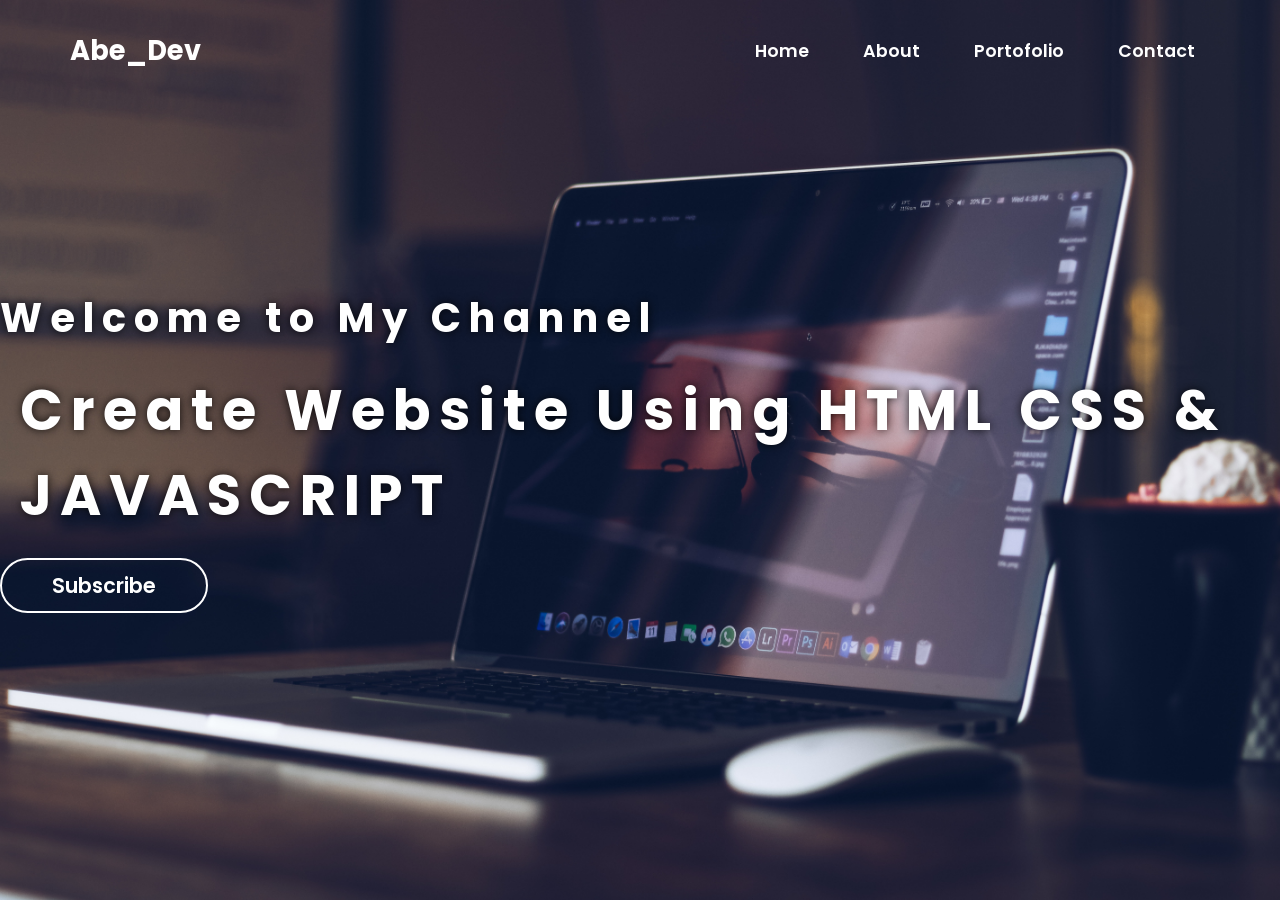
==== index.html @ 66fd21b2 "Change_About" ====
<!DOCTYPE html>
<html lang="en">
<head>
    <meta charset="UTF-8">
    <meta http-equiv="X-UA-Compatible" content="ie=edge">
    <meta name="viewport" content="width=device-width, initial-scale=1.0">
    <link rel="shortcut icon" type="x-icon" href="html.png">
    <title>Aabbebb</title>
    <link rel="stylesheet" href="style.css">
</head>
<body>
    <!-- NAVIGATION -->
    <header class="header">
        <h2 class="logo">Abe_Dev</h2>
            <nav class="navbar">
                <a href="">Home</a>
                <a href="">About</a>
                <a href="">Portofolio</a>
                <a href="">Contact</a>
            </nav>
    </header>
    <script> src="script.js"</script>
    <!-- NAVIGATION END-->

    <!--  -->
    <section class="hero">
        <div class="content">
            <h3>Welcome to My Channel</h3>
            <h1>Create Website Using HTML CSS & JAVASCRIPT</h1>
            <button>Subscribe</button>
        </div>
    </section>
    <footer class="footer">

    </footer>
</body>
</html>
---- style.css ----
@import url('https://fonts.googleapis.com/css2?family=Poppins:wght@600&display=swap');

* {
    margin: 0;
    padding: 0;
    box-sizing: border-box;
    font-family: 'Poppins', sans-serif;
}

.header  {
    position: fixed;
    top: 0;
    left: 0;
    width: 100%;
    padding: 30px 70px;
    display: flex;
    justify-content: space-between;
    align-items: center;
    z-index: 100;
}

.logo {
    font-size: 1.7em;
    cursor: default;
    color: #fff;
}

.navbar a {
    color: #fff;
    font-size: 1.1em;
    margin-left: 20px;
    text-decoration: none;
    padding: 6px 15px;
    font-weight: 600;
    transition: 0.6s;
}

.navbar a:hover {
    border-bottom: 3px solid #ffffff;
    border-radius: 60px;
}

.hero {
    position: relative;
    width: 100%;
    height: 100vh;
    background: url(123.jpg);
    background-size: cover;
    background-position: center;
    display: flex;
    justify-content: center;
    align-items: center;
}

.content {
    color: #fff;
    text-align: left;
    letter-spacing: .5em;
    text-shadow: 0 0 10px rgba(0,0,0,.8);
}

h3 {
    font-size: 2.5em;
}

h1 {
    font-size: 3.5em;
    padding: 20px;
}

button {
    font-size: 1.3em;
    color: #fff;
    font-weight: 600;
    padding: 10px 50px;
    cursor: pointer;
    border-radius: 40px;
    background: transparent;
    border: 2px solid #fff ;
    outline: none;
    transition: 0.8s;
}

button:hover {
    color: black;
    background-color: #fff;
}
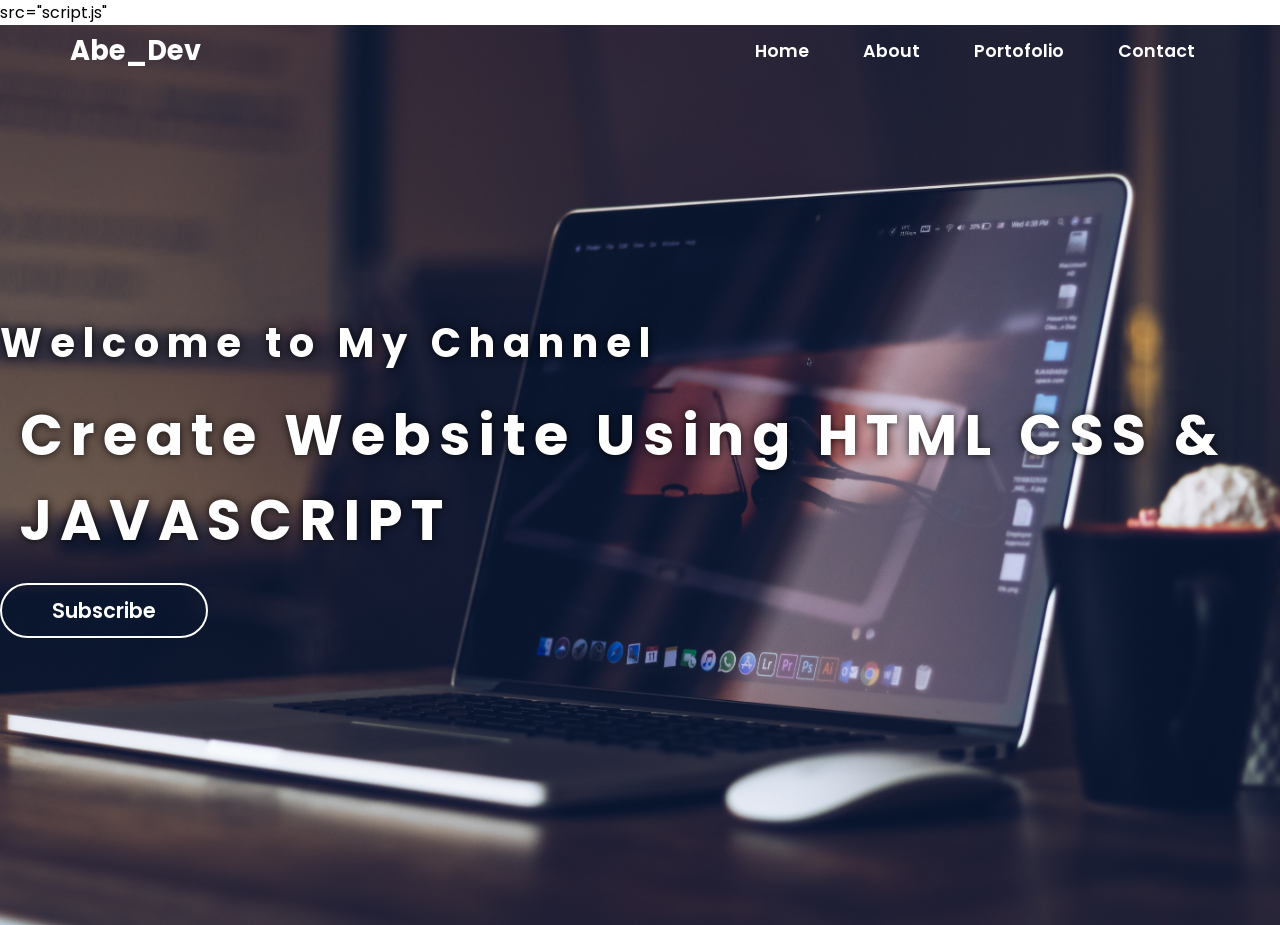
==== commit bb92d45b: "Scrip" ====
--- a/index.html
+++ b/index.html
@@ -19,7 +19,7 @@
                 <a href="">Contact</a>
             </nav>
     </header>
-    <script> src="script.js"</script>
+    <scrip> src="script.js"</script>
     <!-- NAVIGATION END-->
 
     <!--  -->
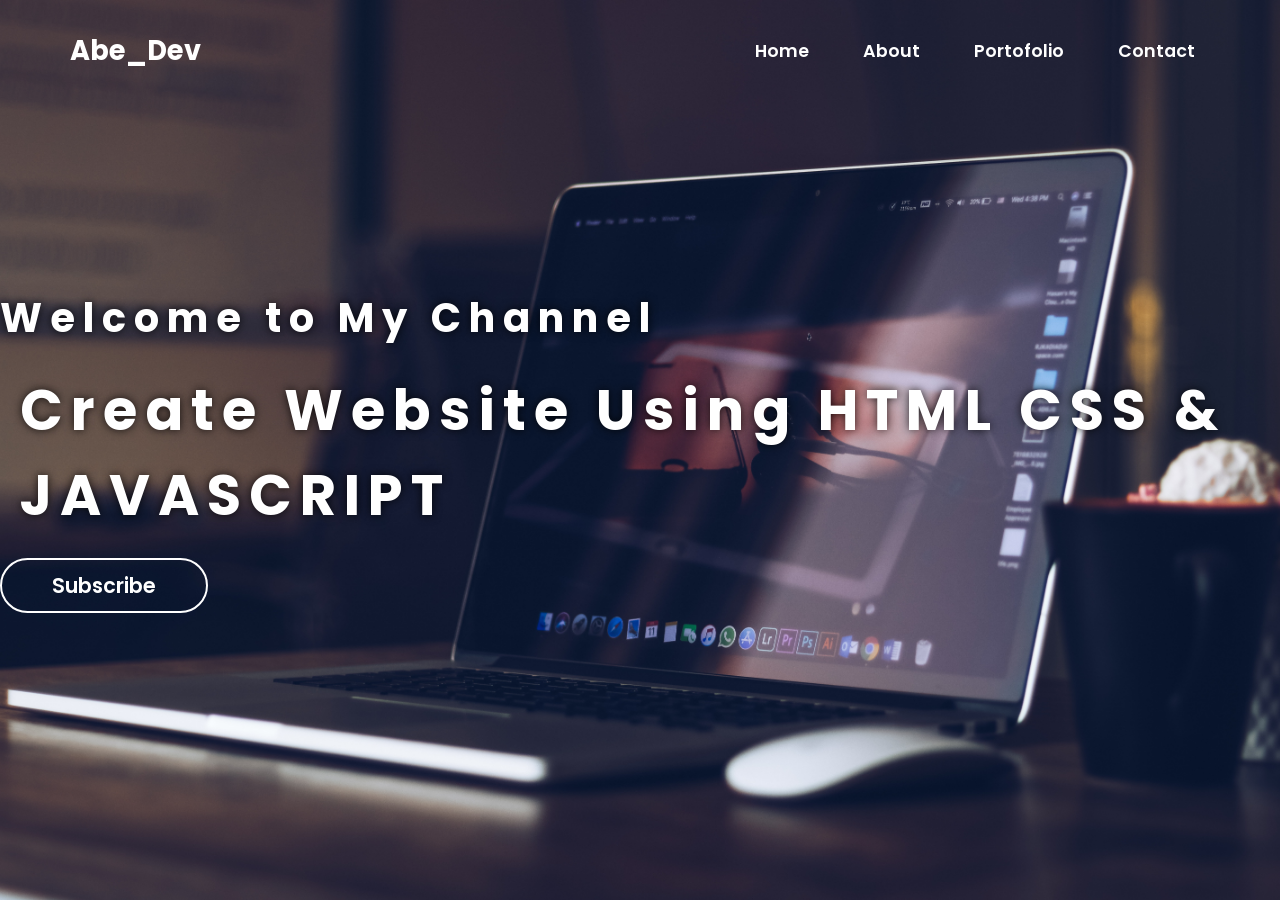
==== commit 5afbdd84: "Script" ====
--- a/index.html
+++ b/index.html
@@ -19,7 +19,7 @@
                 <a href="">Contact</a>
             </nav>
     </header>
-    <scrip> src="script.js"</script>
+    <script> src="script.js"</script>
     <!-- NAVIGATION END-->
 
     <!--  -->
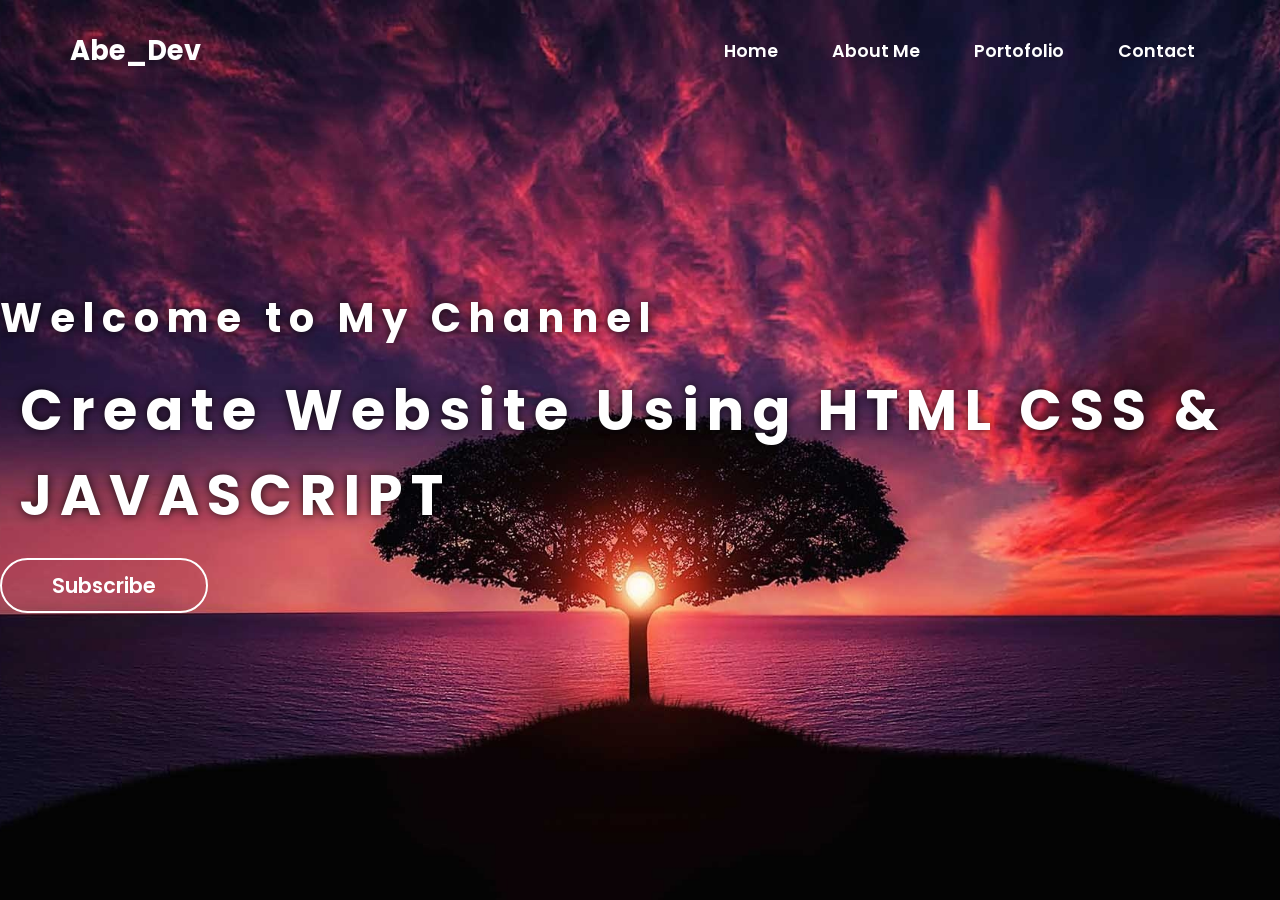
==== commit 1a931d18: "Update index.html Change About To About Me" ====
--- a/index.html
+++ b/index.html
@@ -14,7 +14,7 @@
         <h2 class="logo">Abe_Dev</h2>
             <nav class="navbar">
                 <a href="">Home</a>
-                <a href="">About</a>
+                <a href="">About Me</a>
                 <a href="">Portofolio</a>
                 <a href="">Contact</a>
             </nav>
--- a/style.css
+++ b/style.css
@@ -44,7 +44,7 @@
     position: relative;
     width: 100%;
     height: 100vh;
-    background: url(123.jpg);
+    background: url(sunset.jpg);
     background-size: cover;
     background-position: center;
     display: flex;
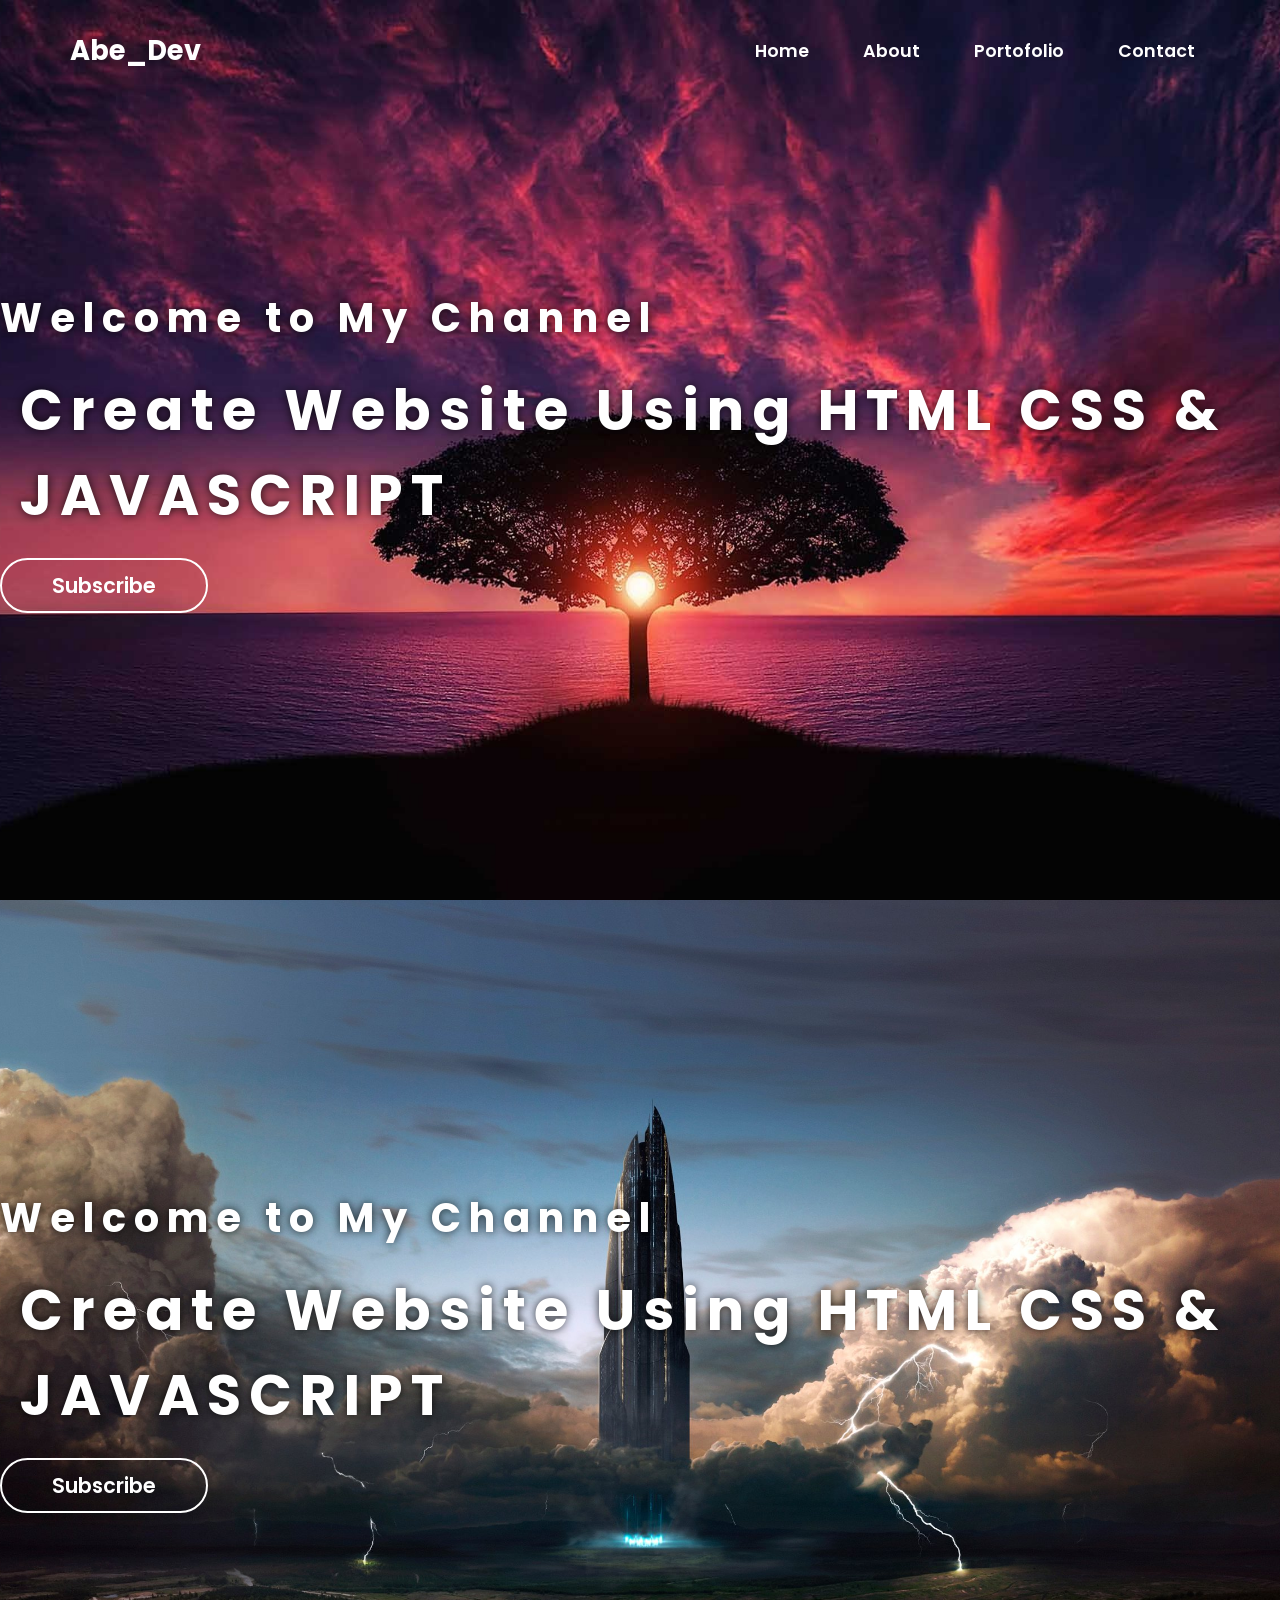
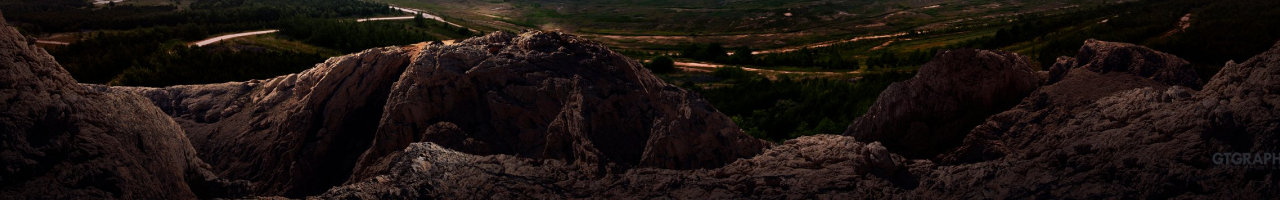
==== commit 8e47c4e0: "add_page_2" ====
--- a/index.html
+++ b/index.html
@@ -7,6 +7,7 @@
     <link rel="shortcut icon" type="x-icon" href="html.png">
     <title>Aabbebb</title>
     <link rel="stylesheet" href="style.css">
+    <script src="index.js"></script>
 </head>
 <body>
     <!-- NAVIGATION -->
@@ -14,7 +15,7 @@
         <h2 class="logo">Abe_Dev</h2>
             <nav class="navbar">
                 <a href="">Home</a>
-                <a href="">About Me</a>
+                <a href="">About</a>
                 <a href="">Portofolio</a>
                 <a href="">Contact</a>
             </nav>
@@ -30,6 +31,13 @@
             <button>Subscribe</button>
         </div>
     </section>
+    <section class="hero_2">
+        <div class="content">
+            <h3>Welcome to My Channel</h3>
+            <h1>Create Website Using HTML CSS & JAVASCRIPT</h1>
+            <button>Subscribe</button>
+        </div>
+    </section>
     <footer class="footer">
 
     </footer>
--- a/style.css
+++ b/style.css
@@ -32,11 +32,11 @@
     text-decoration: none;
     padding: 6px 15px;
     font-weight: 600;
-    transition: 0.6s;
+    transition: 0.9s;
 }
 
 .navbar a:hover {
-    border-bottom: 3px solid #ffffff;
+    border-bottom: 3px solid #4e2222;
     border-radius: 60px;
 }
 
@@ -45,6 +45,17 @@
     width: 100%;
     height: 100vh;
     background: url(sunset.jpg);
+    background-size: cover;
+    background-position: center;
+    display: flex;
+    justify-content: center;
+    align-items: center;
+}
+.hero_2 {
+    position: relative;
+    width: 100%;
+    height: 100vh;
+    background: url(bgg.jpg);
     background-size: cover;
     background-position: center;
     display: flex;
@@ -84,4 +95,5 @@
 button:hover {
     color: black;
     background-color: #fff;
-}+}
+/*  */
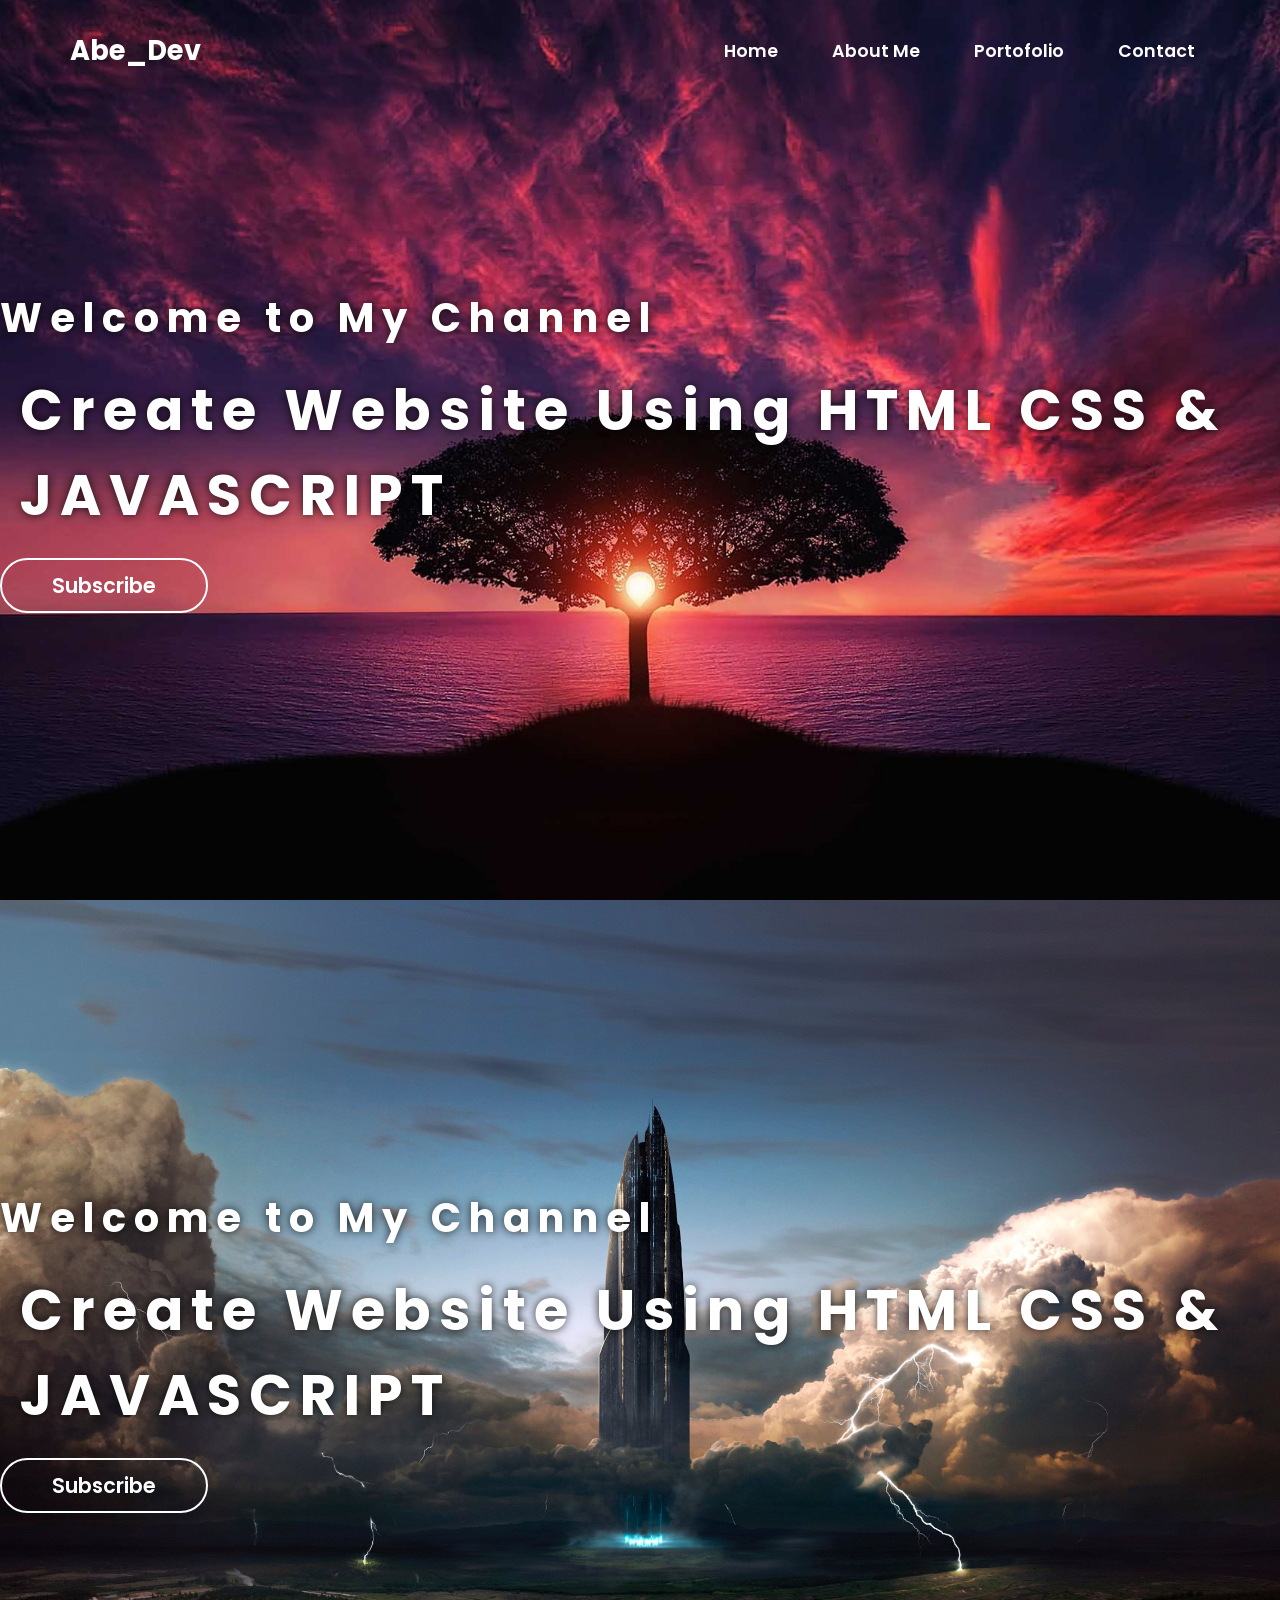
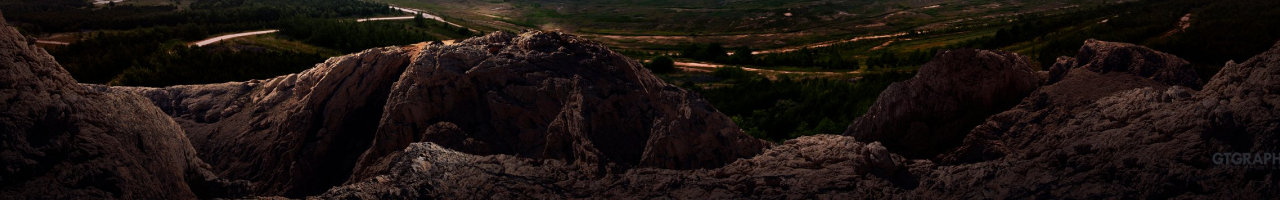
==== commit d32a2957: "Merge branch 'main' of https://github.com/aabbeebb/Abe_Dev" ====
--- a/index.html
+++ b/index.html
@@ -15,7 +15,7 @@
         <h2 class="logo">Abe_Dev</h2>
             <nav class="navbar">
                 <a href="">Home</a>
-                <a href="">About</a>
+                <a href="">About Me</a>
                 <a href="">Portofolio</a>
                 <a href="">Contact</a>
             </nav>
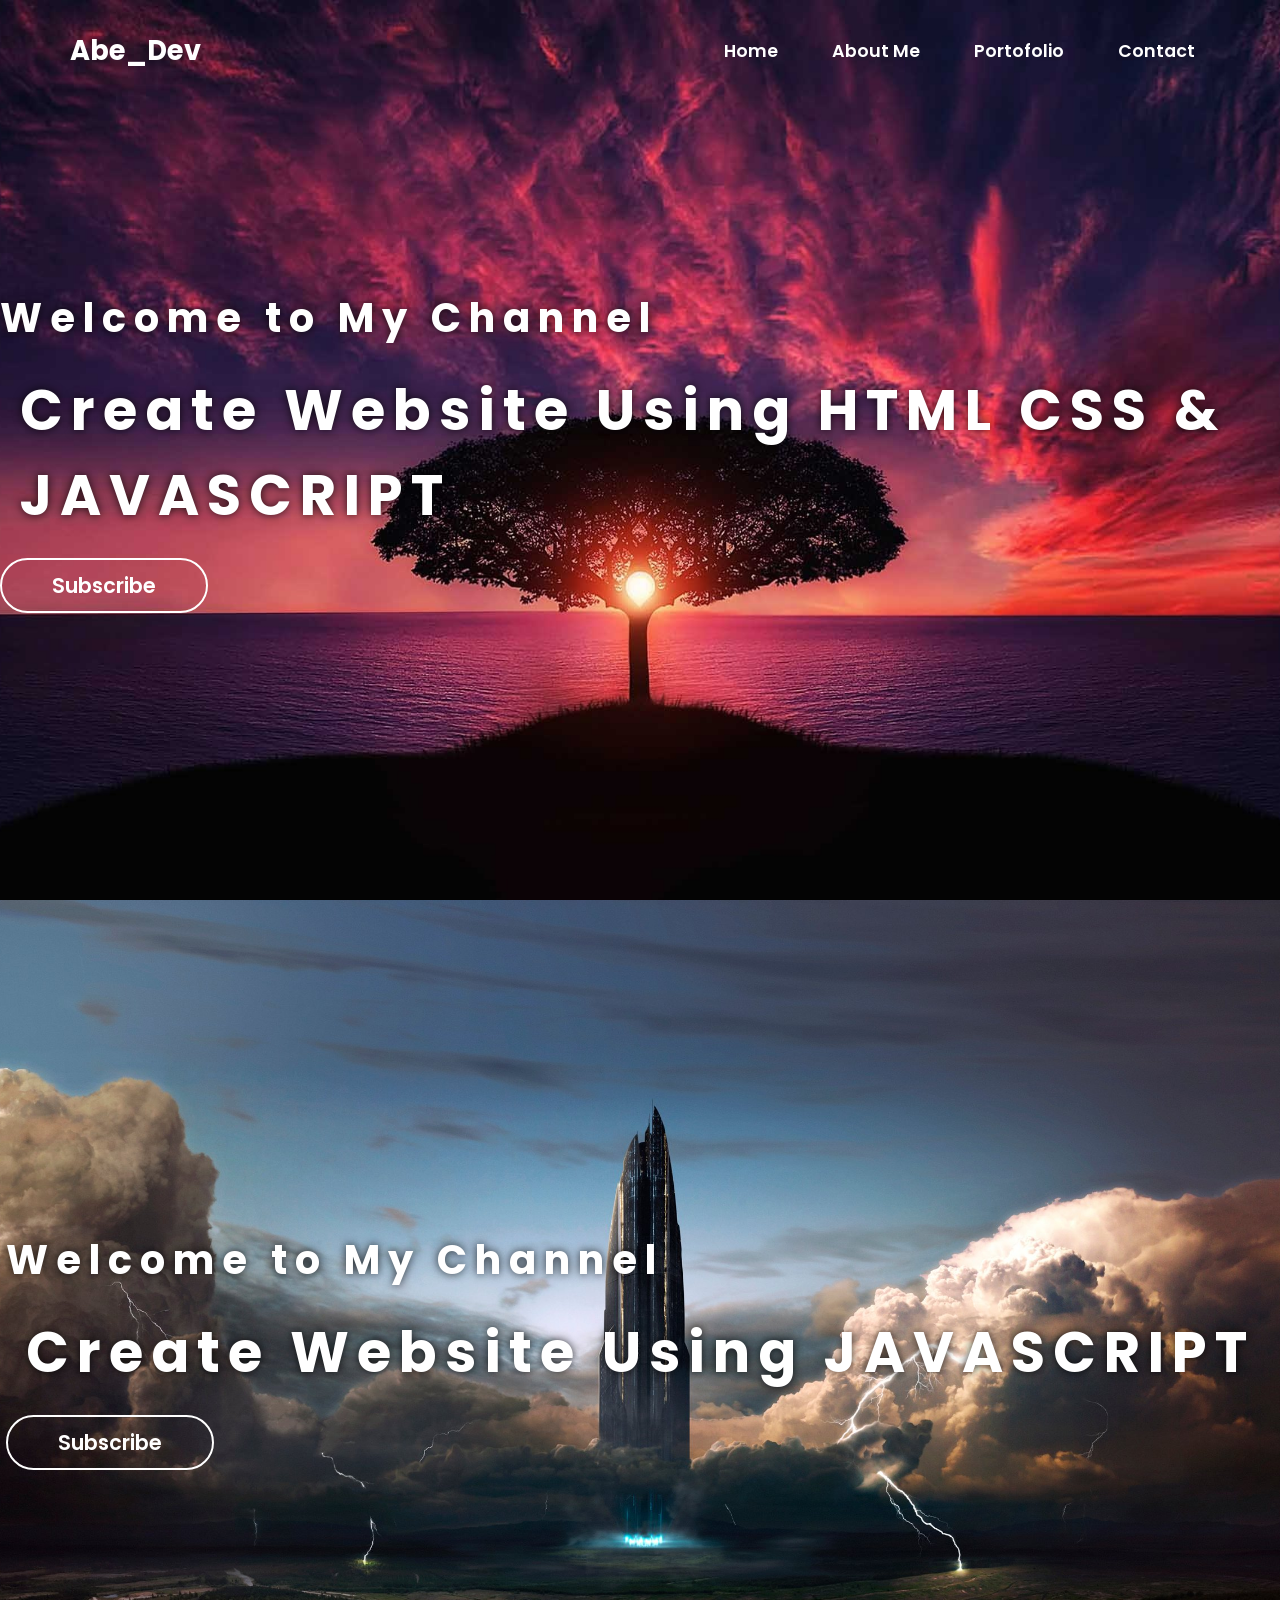
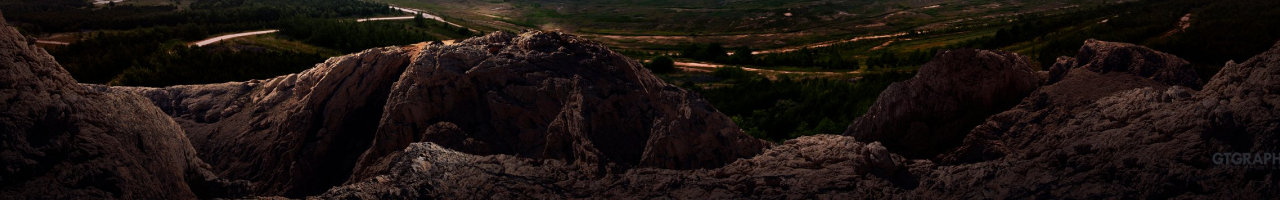
==== commit 567a67f8: "add page 2" ====
--- a/index.html
+++ b/index.html
@@ -34,7 +34,7 @@
     <section class="hero_2">
         <div class="content">
             <h3>Welcome to My Channel</h3>
-            <h1>Create Website Using HTML CSS & JAVASCRIPT</h1>
+            <h1>Create Website Using JAVASCRIPT</h1>
             <button>Subscribe</button>
         </div>
     </section>
